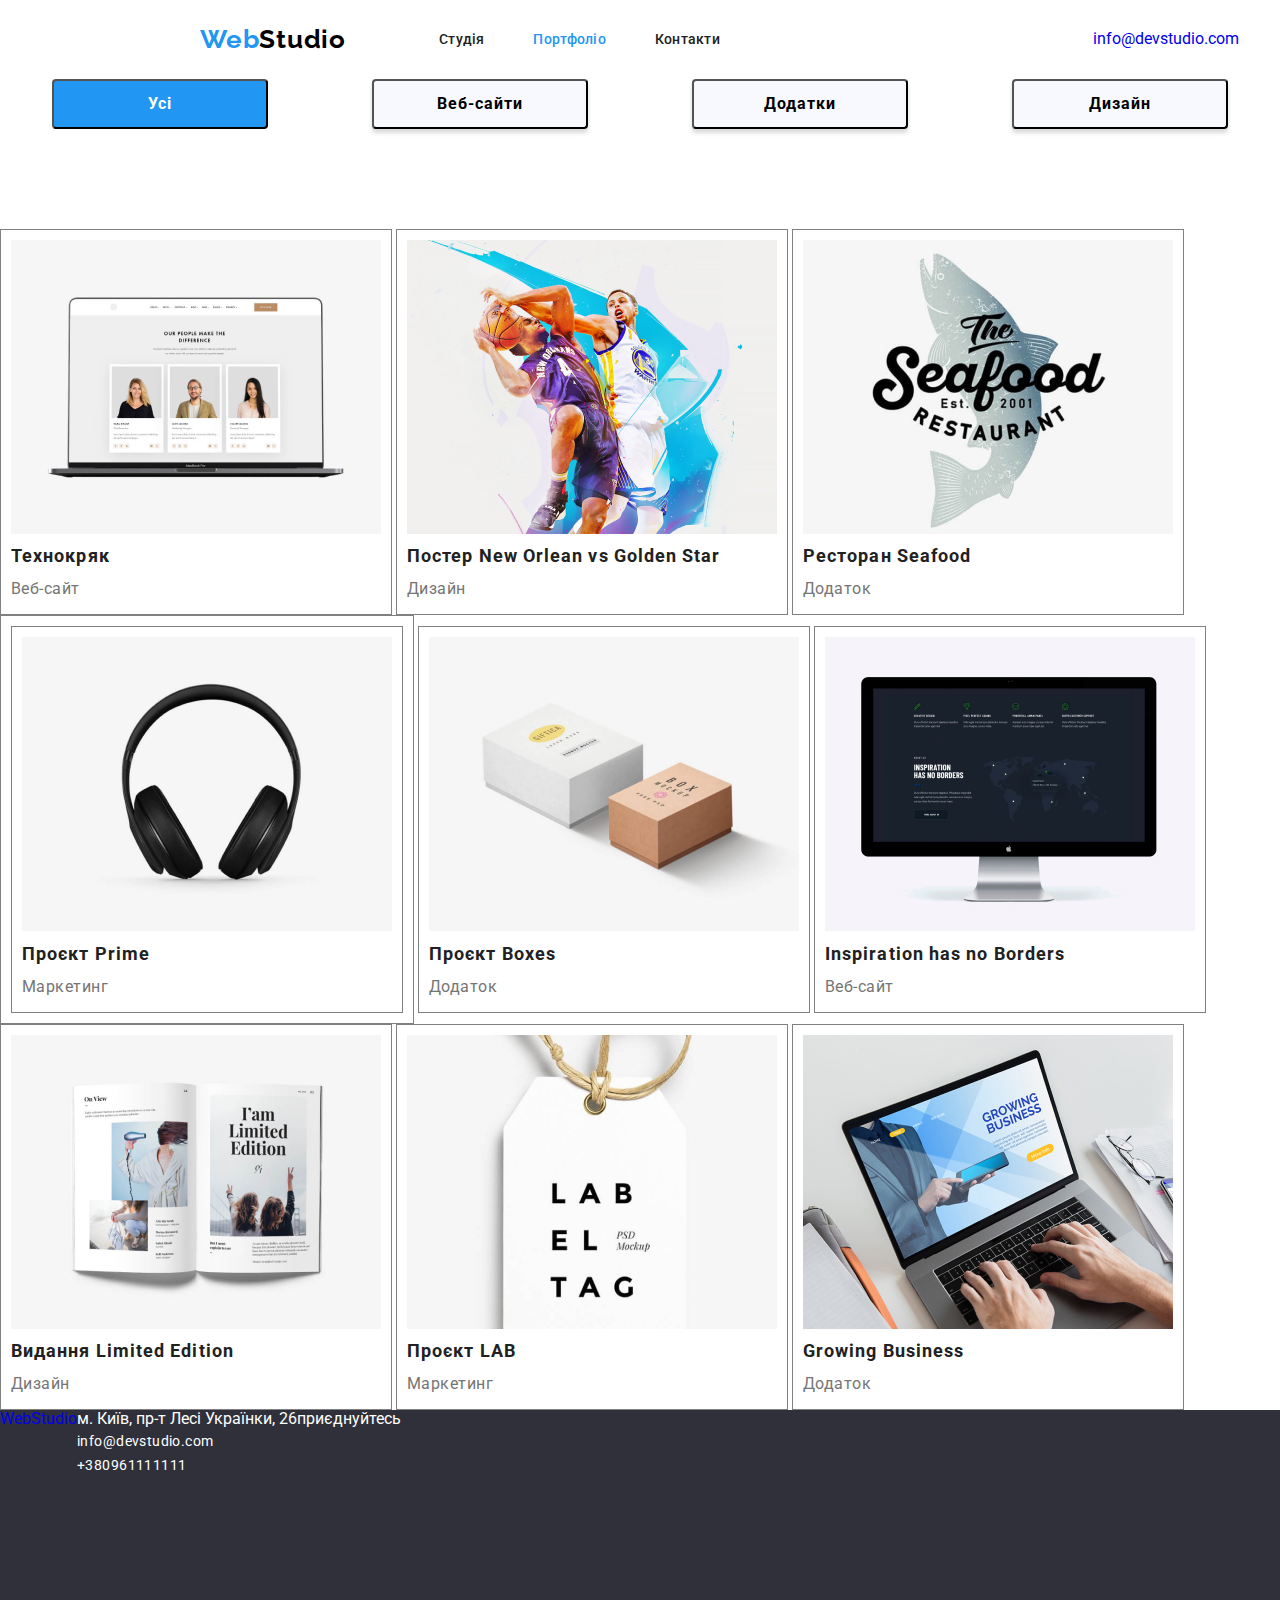
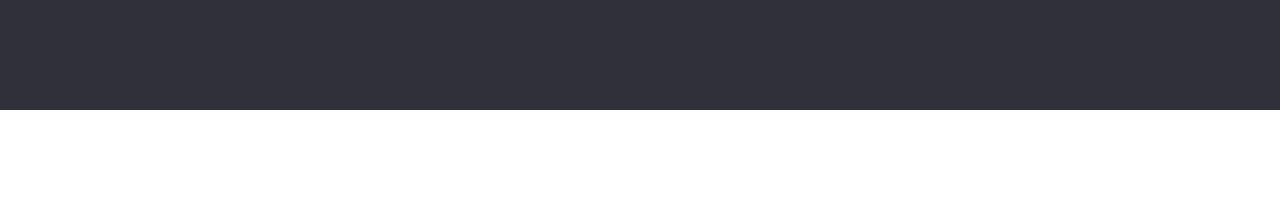
==== index.html @ 67d630a6 "add fiz" ====
<!DOCTYPE html>
<html lang="en">
<head>
    <meta charset="UTF-8">
    <meta http-equiv="X-UA-Compatible" content="IE=edge">
    <meta name="viewport" content="width=device-width, initial-scale=1.0">
    <title>WebStudio</title>
    <link rel="stylesheet" href="https://fonts.googleapis.com/css2?family=Raleway:wght@700&family=Roboto:wght@100;400;500;700;900&display=swap">
    <link rel="stylesheet" href="https://cdnjs.cloudflare.com/ajax/libs/modern-normalize/1.1.0/modern-normalize.min.css">
    <link rel="stylesheet" href="./css/styles.css">
</head>
<body>
    <div class="container">

      
        <header>
          <div class="header-main">
            <nav>
              <div class="header-left">
                <!-- header-nav-box -->
                <a href="#" class="logo-link"> <span class="Web">Web</span>Studio</a>
              <ul class="header-ul1">
                <li class="nav-list-link">
                  <a href="#" class="nav-list-text">Студія</a>
                </li>
                <li class="nav-list-link">
                  <a href="#" class="nav-list-text2">Портфоліо</a>
                </li>
                <li class="nav-list-link">
                  <a href="#" class="nav-list-text">Контакти</a>
                </li>
              </ul>
             </div>
            </nav>
          
          <div class="header-right">
             <!-- tel-email -->
            <a class="header-right-content" href="mailto:info@devstudio.com">info@devstudio.com</a>
            <a class="header-right-content" href="tel:+380961111111">+380961111111</a>
          </div>
          </div>
        </header>

        <section class="ccc"> 
            <button class="features-subtitle">Усі</button>
            <button class="features-subtitle7">Веб-сайти</button>
            <button class="features-subtitle7">Додатки</button>
            <button class="features-subtitle7">Дизайн</button>
            <button class="features-subtitle7">Маркетинг</button>
        </section>

        <section class="hero">

        <!--<section>
            <ul>
               <il class="li-img"><img src="./img (6).jpg" alt="#"></il>
               <il class="li-img"><img src="./img (7).jpg" alt=""></il>
               <il class="li-img"><img src="./img (8).jpg" alt=""></il>
               <br>
               <il class="li-img"><img src="./img (9).jpg" alt="#"></il>
               <il class="li-img"><img src="./img (10).jpg" alt="#"></il>
               <il class="li-img"><img src="./img (11).jpg" alt="#"></il>
               <br>
               <il class="li-img"><img src="./img (12).jpg" alt="#"></il>
               <il class="li-img"><img src="./img (13).jpg" alt="#"></il>
               <il class="li-img"><img src="./img (14).jpg" alt="#"></il>
            </ul>
        </section>-->

        <section class="container2">
          <img src="./img/img(7).jpg" alt="#">
          <h2 class="team-list-title">Технокряк</h2>
          <p class="team-list-paragraph">Веб-сайт</p>
        </section>
        
        <section class="container2">
           <img src="./img/img(8).jpg" alt="#">
           <h2 class="team-list-title">Постер New Orlean vs Golden Star</h2>
           <p class="team-list-paragraph">Дизайн</p>
         </section>

         <section class="container2">
           <img src="./img/img(9).jpg" alt="#">
           <h2 class="team-list-title">Ресторан Seafood</h2>
           <p class="team-list-paragraph">Додаток</p>
         </section>

         <div class="container2">
         <section class="container2">
           <img src="./img/img(10).jpg" alt="#">
           <h2 class="team-list-title">Проєкт Prime</h2>
           <p class="team-list-paragraph">Маркетинг</p>
         </section>
        </div>

         <section class="container2">
           <img src="./img/img(11).jpg" alt="#">
           <h2 class="team-list-title">Проєкт Boxes</h2>
           <p class="team-list-paragraph">Додаток</p>
         </section>

         <section class="container2">
           <img src="./img/img(12).jpg" alt="#">
           <h2 class="team-list-title">Inspiration has no Borders</h2>
           <p class="team-list-paragraph">Веб-сайт</p>
         </section>

         <section class="container2">
          <img src="./img/img(13).jpg" alt="#">
           <h2 class="team-list-title">Видання Limited Edition</h2>
           <p class="team-list-paragraph">Дизайн</p>
         </section>

         <section class="container2">
           <img src="./img/img(14).jpg" alt="#">
           <h2 class="team-list-title">Проєкт LAB</h2>
           <p class="team-list-paragraph">Маркетинг</p>
         </section>

         <section class="container2">
           <img src="./img/img(15).jpg" alt="#">
           <h2 class="team-list-title">Growing Business</h2>
           <p class="team-list-paragraph">Додаток</p>
         </section>

          <!-- footer -->
      <footer class="footer">
        <a href="#" class="studio"> <span class="Web2">Web</span>Studio</a>
        <section class="footer-text">
          <p>м. Київ, пр-т Лесі Українки, 26</p>
          <ul class="nav-list-2">
            <li><a class="nav-list-3" href="mailto:info@devstudio.com">info@devstudio.com</a></li>
            <li><a class="nav-list-3" href="tel:+380961111111">+380961111111</a></li>
          </ul>
        </section>
        <a class="color-footer" href="#">приєднуйтесь</a>
        
      </footer>

      </section>
    </div>
  </body>     
</html>
---- css/styles.css ----
body {
    font-family: 'Roboto', sans-serif;
}

ul, h1, h2, h3, h4, p {
    padding: 0;
    margin: 0;
}

ul {
    list-style: none;
}

a {
    text-decoration: none;
}

.container{
    width: 1600px;
    margin: 0 auto;
}

.header-main {
    width: 1200px;
    display: flex;
    justify-content: space-between;
    margin: 0 auto;
    padding: 24px 0;
}

.header-left{
    display: flex;
    justify-content: space-between;
    width: 520px;
}

.logo-link {
    font-family: 'Raleway';
    font-style: normal;
    font-weight: 700;
    font-size: 26px;
    line-height: 31px;
    letter-spacing: 0.03em;
    color: black;
    text-decoration: none;
}

.Web{
    color: #2196F3;
}

.header-ul1{
    display: flex;
    justify-content: space-between;
    width: 281px;
    align-items: center;
}

.nav-list-text{
    font-family: 'Roboto';
    font-style: normal;
    font-weight: 500;
    font-size: 14px;
    line-height: 16px;
    letter-spacing: 0.02em;
    color: #212121;
}

.header-right{
    display: flex;
    justify-content: space-between;
    width: 307px;
    align-items: center;
}

.features-subtitle{
    display: block;
    background: #2196F3 ;
    border-radius: 4px;
    font-family: 'Roboto' sans-serif;
    font-style: normal;
    font-weight: 700;
    font-size: 16px;
    line-height: 1.88;
    text-align: center;
    letter-spacing: 0.06em;
    color: #FFFFFF;
    width: 216px;
    height: 50px;
    margin: 0 auto;
}

.features-subtitle7{
    display: block;
    background: ghostwhite;
   box-shadow: 0px 4px 4px rgba(0, 0, 0, 0.15);
    border-radius: 4px;
    font-family: 'Roboto' sans-serif;
    font-style: normal;
    font-weight: 700;
    font-size: 16px;
    line-height: 1.88;
    text-align: center;
    letter-spacing: 0.06em;
    color: black;
    width: 216px;
    height: 50px;
    margin: 0 auto;
    padding: 5px 0;
}

.ccc {
    display: flex;
    justify-content: space-around;
}

.team-list-title{
    font-family: 'Roboto';
    font-style: normal;
    font-weight: 700;
    font-size: 18px;
    line-height: 36px;
    letter-spacing: 0.06em;
    color: #212121;
}

.team-list-paragraph{
    font-family: 'Roboto';
    font-style: normal;
    font-weight: 400;
    font-size: 16px;
    line-height: 30px;
    letter-spacing: 0.03em;
    color: #757575;
}
 
.container2 {
    margin: 0 auto;
    align-items: center;
    display: inline-block;
    font-family: sans-serif;
    background: #FFFFFF;
    padding: 10px 10px;
    border: 1px solid gray;
}

.hero{
    background-color: #FFFFFF;
    padding: 100px 0;
}

.nav-list-text2 {
    font-family: 'Roboto';
    font-style: normal;
    font-weight: 500;
    font-size: 14px;
    line-height: 16px;
    letter-spacing: 0.02em;
    color: #2196F3;
}

.footer{
    display: flex;
    background:#2F303A;
    max-width: 100%;
    height: 300px;
}

.footer-text{
    color: #FFFFFF;
}

.nav-list-2 a{
    text-decoration: none;
    color: #fff;
    
}

.wed2 {  
    color: #2196F3;
}

.nav-list-3 {
    font-family: 'Roboto';
    font-style: normal;
    font-weight: 400;
    font-size: 14px;
    line-height: 24px;
    /* or 171% */
    letter-spacing: 0.03em;
    color: #757575;
}

.color {
    color: #FFFFFF;
}

/* Vector */

.Vector {
position: absolute;
left: 70.89%;
right: 17.11%;
top: 17.31%;
bottom: 70.7%;
background: #FFFFFF;
}

/* Ellipse */

.Ellipse {
position: absolute;
left: 0%;
right: 0%;
top: 0%;
bottom: 0%;
background: rgba(255, 255, 255, 0.1);
}

.color-footer {
    display: flex;
    justify-content: space-around;
    color: #FFFFFF;
}
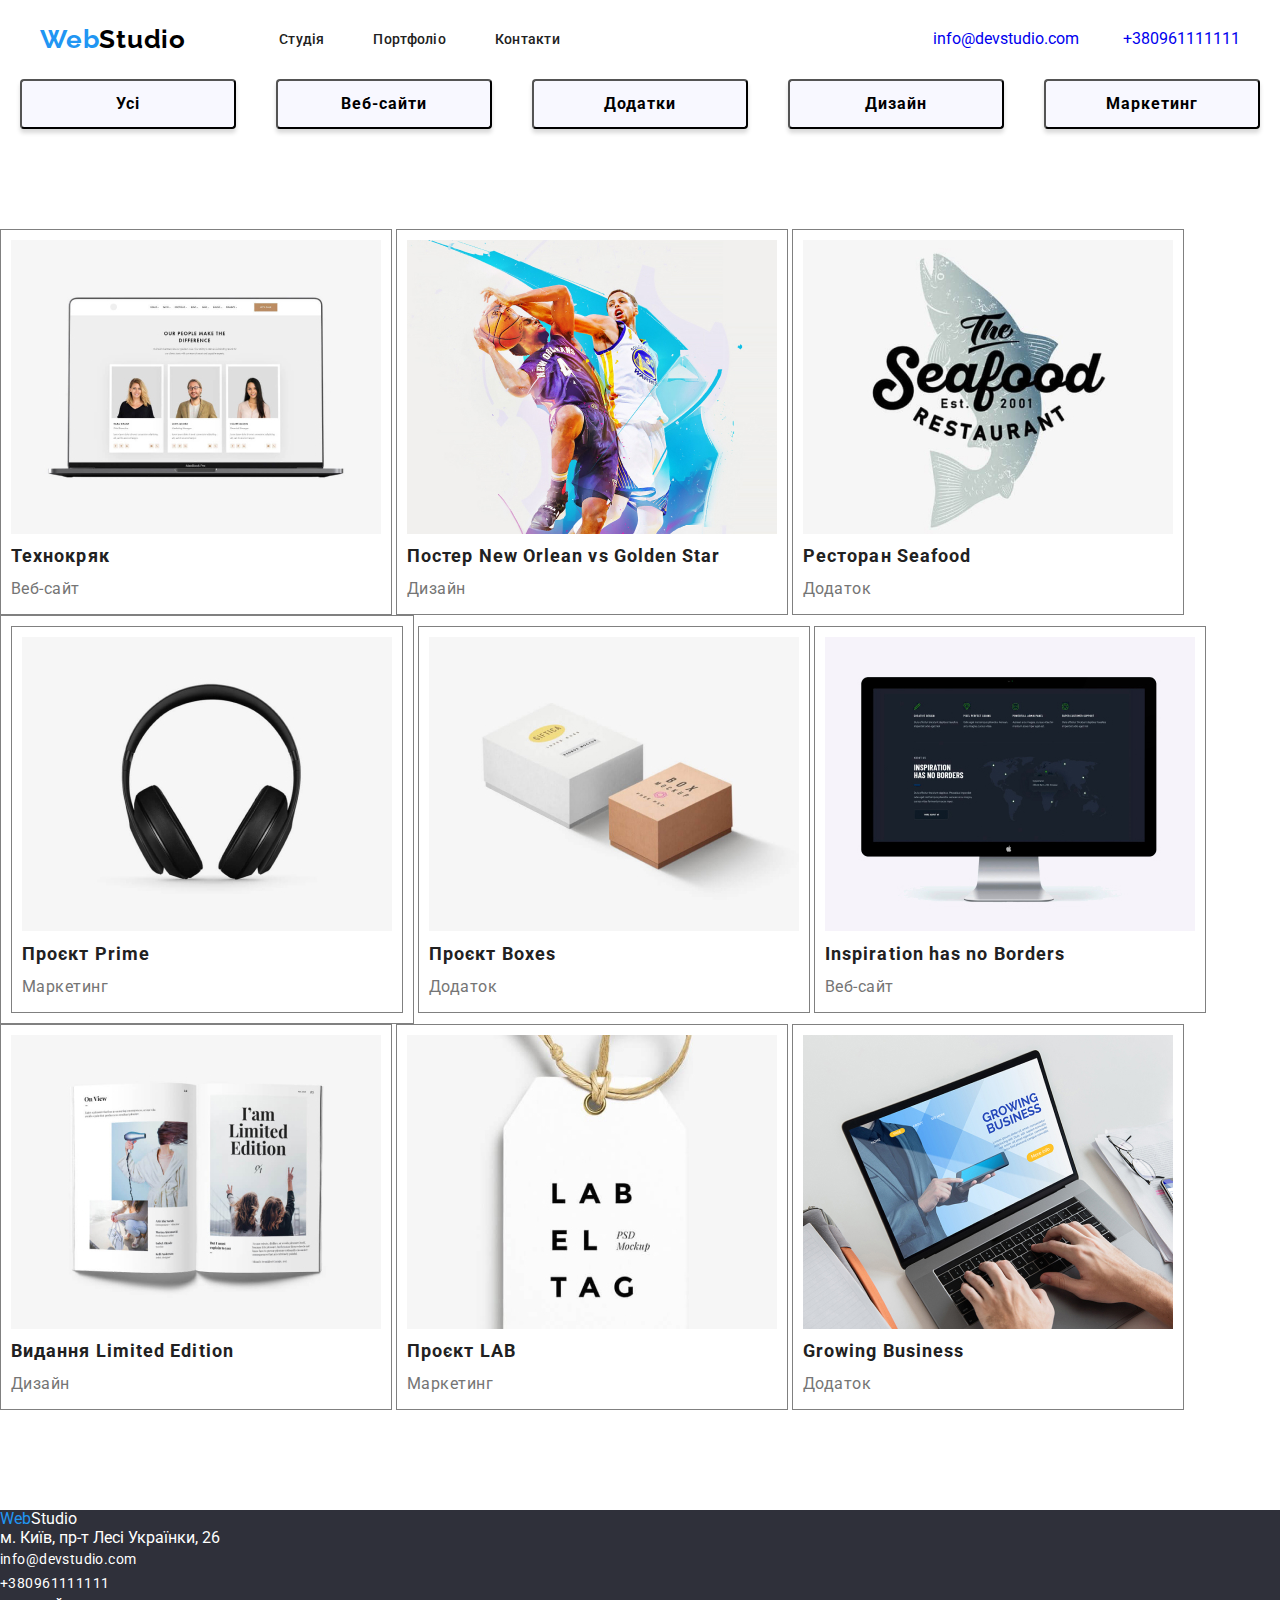
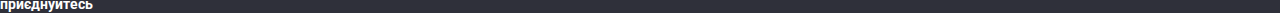
==== commit 38d08f8d: "add fiz" ====
--- a/index.html
+++ b/index.html
@@ -10,8 +10,8 @@
     <link rel="stylesheet" href="./css/styles.css">
 </head>
 <body>
+
     <div class="container">
-
       
         <header>
           <div class="header-main">
@@ -24,7 +24,7 @@
                   <a href="#" class="nav-list-text">Студія</a>
                 </li>
                 <li class="nav-list-link">
-                  <a href="#" class="nav-list-text2">Портфоліо</a>
+                  <a href="./index.html" class="nav-list-text">Портфоліо</a>
                 </li>
                 <li class="nav-list-link">
                   <a href="#" class="nav-list-text">Контакти</a>
@@ -41,31 +41,17 @@
           </div>
         </header>
 
-        <section class="ccc"> 
-            <button class="features-subtitle">Усі</button>
+        <div class="container-main">
+
+          <section class="ccc"> 
+            <button class="features-subtitle7">Усі</button>
             <button class="features-subtitle7">Веб-сайти</button>
             <button class="features-subtitle7">Додатки</button>
             <button class="features-subtitle7">Дизайн</button>
             <button class="features-subtitle7">Маркетинг</button>
         </section>
 
-        <section class="hero">
-
-        <!--<section>
-            <ul>
-               <il class="li-img"><img src="./img (6).jpg" alt="#"></il>
-               <il class="li-img"><img src="./img (7).jpg" alt=""></il>
-               <il class="li-img"><img src="./img (8).jpg" alt=""></il>
-               <br>
-               <il class="li-img"><img src="./img (9).jpg" alt="#"></il>
-               <il class="li-img"><img src="./img (10).jpg" alt="#"></il>
-               <il class="li-img"><img src="./img (11).jpg" alt="#"></il>
-               <br>
-               <il class="li-img"><img src="./img (12).jpg" alt="#"></il>
-               <il class="li-img"><img src="./img (13).jpg" alt="#"></il>
-               <il class="li-img"><img src="./img (14).jpg" alt="#"></il>
-            </ul>
-        </section>-->
+      <section class="hero">
 
         <section class="container2">
           <img src="./img/img(7).jpg" alt="#">
@@ -74,7 +60,7 @@
         </section>
         
         <section class="container2">
-           <img src="./img/img(8).jpg" alt="#">
+           <img src="./img/img(8).jpg" alt="#" class="img-8">
            <h2 class="team-list-title">Постер New Orlean vs Golden Star</h2>
            <p class="team-list-paragraph">Дизайн</p>
          </section>
@@ -123,9 +109,14 @@
            <p class="team-list-paragraph">Додаток</p>
          </section>
 
+        </section>
+
           <!-- footer -->
+
       <footer class="footer">
-        <a href="#" class="studio"> <span class="Web2">Web</span>Studio</a>
+
+        <a href="#" class="studio"> <span class="Web">Web</span>Studio</a>
+
         <section class="footer-text">
           <p>м. Київ, пр-т Лесі Українки, 26</p>
           <ul class="nav-list-2">
@@ -137,7 +128,7 @@
         
       </footer>
 
-      </section>
+        </div>
     </div>
   </body>     
 </html>--- a/css/styles.css
+++ b/css/styles.css
@@ -16,7 +16,7 @@
 }
 
 .container{
-    width: 1600px;
+    width: 100%;
     margin: 0 auto;
 }
 
@@ -56,6 +56,11 @@
     align-items: center;
 }
 
+.nav-list-text:hover, .nav-list-text:focus {
+    font-weight: 600;
+    color: #94CFFF;
+}
+
 .nav-list-text{
     font-family: 'Roboto';
     font-style: normal;
@@ -66,6 +71,7 @@
     color: #212121;
 }
 
+
 .header-right{
     display: flex;
     justify-content: space-between;
@@ -73,27 +79,14 @@
     align-items: center;
 }
 
-.features-subtitle{
-    display: block;
-    background: #2196F3 ;
-    border-radius: 4px;
-    font-family: 'Roboto' sans-serif;
-    font-style: normal;
-    font-weight: 700;
-    font-size: 16px;
-    line-height: 1.88;
-    text-align: center;
-    letter-spacing: 0.06em;
-    color: #FFFFFF;
-    width: 216px;
-    height: 50px;
-    margin: 0 auto;
+.features-subtitle7:hover, .features-subtitle7:focus {
+    color: #94CFFF;
 }
 
 .features-subtitle7{
     display: block;
     background: ghostwhite;
-   box-shadow: 0px 4px 4px rgba(0, 0, 0, 0.15);
+    box-shadow: 0px 4px 4px rgba(0, 0, 0, 0.15);
     border-radius: 4px;
     font-family: 'Roboto' sans-serif;
     font-style: normal;
@@ -149,21 +142,21 @@
     padding: 100px 0;
 }
 
-.nav-list-text2 {
-    font-family: 'Roboto';
-    font-style: normal;
-    font-weight: 500;
-    font-size: 14px;
-    line-height: 16px;
-    letter-spacing: 0.02em;
-    color: #2196F3;
+.img-8:hover, .img-8:focus {
+    background: #2196F3E5;
+}
+
+.img-8 {
+    width: 370px;
+    height: 294px;
 }
 
 .footer{
-    display: flex;
     background:#2F303A;
-    max-width: 100%;
-    height: 300px;
+}
+
+.studio {
+    color: #FFFFFF;
 }
 
 .footer-text{
@@ -176,17 +169,12 @@
     
 }
 
-.wed2 {  
-    color: #2196F3;
-}
-
 .nav-list-3 {
     font-family: 'Roboto';
     font-style: normal;
     font-weight: 400;
     font-size: 14px;
     line-height: 24px;
-    /* or 171% */
     letter-spacing: 0.03em;
     color: #757575;
 }
@@ -195,30 +183,12 @@
     color: #FFFFFF;
 }
 
-/* Vector */
-
-.Vector {
-position: absolute;
-left: 70.89%;
-right: 17.11%;
-top: 17.31%;
-bottom: 70.7%;
-background: #FFFFFF;
+.color-footer {
+    font-family: 'Roboto';
+    font-style: normal;
+    font-weight: 700;
+    font-size: 14px;
+    line-height: normal;
+    
+    color: #FFFFFF;
 }
-
-/* Ellipse */
-
-.Ellipse {
-position: absolute;
-left: 0%;
-right: 0%;
-top: 0%;
-bottom: 0%;
-background: rgba(255, 255, 255, 0.1);
-}
-
-.color-footer {
-    display: flex;
-    justify-content: space-around;
-    color: #FFFFFF;
-}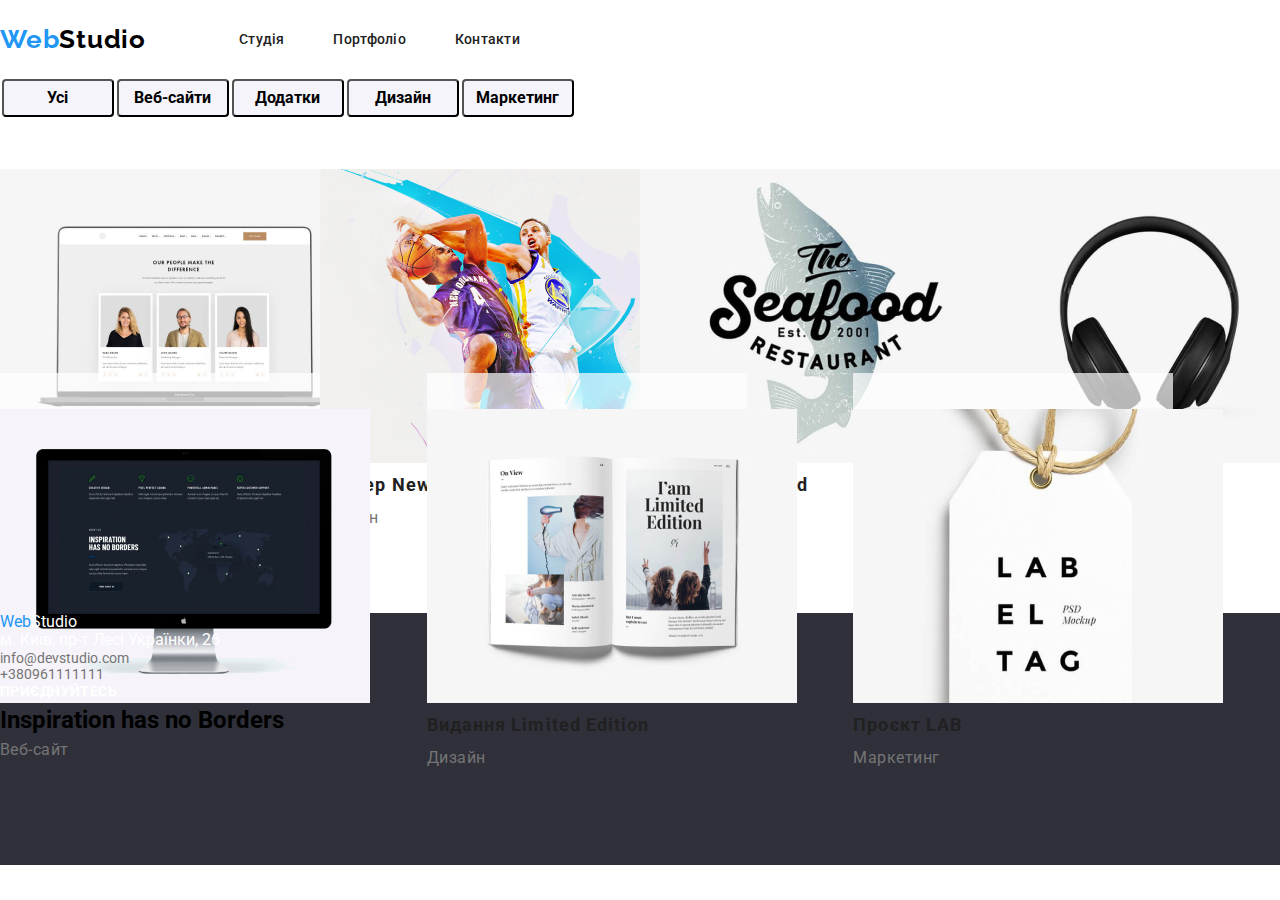
==== commit eedc4ec6: "add fiz" ====
--- a/index.html
+++ b/index.html
@@ -14,7 +14,7 @@
     <div class="container">
       
         <header>
-          <div class="header-main">
+          <div class="header">
             <nav>
               <div class="header-left">
                 <!-- header-nav-box -->
@@ -33,82 +33,85 @@
              </div>
             </nav>
           
-          <div class="header-right">
-             <!-- tel-email -->
-            <a class="header-right-content" href="mailto:info@devstudio.com">info@devstudio.com</a>
-            <a class="header-right-content" href="tel:+380961111111">+380961111111</a>
-          </div>
+            <div class="header-right">
+              <!-- tel-email -->
+              <a class="nav-list-email" href="mailto:info@devstudio.com"> <span> <img src="./img/envelope.png" alt="#" class="photo-email"> </span> info@devstudio.com</a>
+              <a class="nav-list-email"href="tel:+380961111111"> <span> <img src="./img/smartphone.png" alt="#" class="photo-email"> </span> +380961111111</a>
+            </div>
           </div>
         </header>
 
-        <div class="container-main">
+        <section>
+          <div class="button-ccc">
+            <section class="ccc"> 
+              <button class="features-subtitle">Усі</button>
+              <button class="features-subtitle">Веб-сайти</button>
+              <button class="features-subtitle">Додатки</button>
+              <button class="features-subtitle">Дизайн</button>
+              <button class="features-subtitle">Маркетинг</button>
+            </div>
+          </section>
 
-          <section class="ccc"> 
-            <button class="features-subtitle7">Усі</button>
-            <button class="features-subtitle7">Веб-сайти</button>
-            <button class="features-subtitle7">Додатки</button>
-            <button class="features-subtitle7">Дизайн</button>
-            <button class="features-subtitle7">Маркетинг</button>
+        <section class="language">
+          <div class="container-language">
+
+            <ul class="navi-list">
+              <li class="list">
+                <img src="./img/img(7).jpg" alt="Технокряк">
+                <h2 class="text">Технокряк</h2>
+                <p class="text-2">Веб-сайт</p>
+              </li>
+
+              <li class="list">
+                <img src="./img/img(8).jpg" alt="Постер New Orlean vs Golden Star">
+                <h2 class="text">Постер New Orlean vs Golden Star</h2>
+                <p class="text-2">Дизайн</p>
+              </li>
+
+              <li class="list">
+                <img src="./img/img(9).jpg" alt="Ресторан Seafood">
+                <h2 class="text">Ресторан Seafood</h2>
+                <p class="text-2">Додаток</p>
+              </li>
+
+              <li class="list">
+                <img src="./img/img(10).jpg" alt="Проєкт Prime">
+                <h2 class="text">Проєкт Prime</h2>
+                <p class="text-2">Маркетинг</p>
+              </li>
+
+              <li class="list">
+                <img src="./img/img(11).jpg" alt="роєкт Boxes">
+                <h2 class="text">Проєкт Boxes</h2>
+                <p class="text-2">Додаток</p>
+              </li>
+
+              <li class="list">
+                <img src="./img/img(12).jpg" alt="Inspiration has no Borders">
+                <h2 class="team-list-title">Inspiration has no Borders</h2>
+                <p class="text-2">Веб-сайт</p>
+              </li>
+
+              <li class="list">
+                <img src="./img/img(13).jpg" alt="Видання Limited Edition">
+                <h2 class="text">Видання Limited Edition</h2>
+                <p class="text-2">Дизайн</p>
+              </li>
+
+              <li class="list">
+                <img src="./img/img(14).jpg" alt="Проєкт LAB">
+                <h2 class="text">Проєкт LAB</h2>
+                <p class="text-2">Маркетинг</p>
+              </li>
+
+              <li class="list">
+                <img src="./img/img(15).jpg" alt="Growing Business">
+                <h2 class="text">Growing Business</h2>
+                <p class="text-2">Додаток</p>
+              </li>
+            </ul>
+          </div>
         </section>
-
-      <section class="hero">
-
-        <section class="container2">
-          <img src="./img/img(7).jpg" alt="#">
-          <h2 class="team-list-title">Технокряк</h2>
-          <p class="team-list-paragraph">Веб-сайт</p>
-        </section>
-        
-        <section class="container2">
-           <img src="./img/img(8).jpg" alt="#" class="img-8">
-           <h2 class="team-list-title">Постер New Orlean vs Golden Star</h2>
-           <p class="team-list-paragraph">Дизайн</p>
-         </section>
-
-         <section class="container2">
-           <img src="./img/img(9).jpg" alt="#">
-           <h2 class="team-list-title">Ресторан Seafood</h2>
-           <p class="team-list-paragraph">Додаток</p>
-         </section>
-
-         <div class="container2">
-         <section class="container2">
-           <img src="./img/img(10).jpg" alt="#">
-           <h2 class="team-list-title">Проєкт Prime</h2>
-           <p class="team-list-paragraph">Маркетинг</p>
-         </section>
-        </div>
-
-         <section class="container2">
-           <img src="./img/img(11).jpg" alt="#">
-           <h2 class="team-list-title">Проєкт Boxes</h2>
-           <p class="team-list-paragraph">Додаток</p>
-         </section>
-
-         <section class="container2">
-           <img src="./img/img(12).jpg" alt="#">
-           <h2 class="team-list-title">Inspiration has no Borders</h2>
-           <p class="team-list-paragraph">Веб-сайт</p>
-         </section>
-
-         <section class="container2">
-          <img src="./img/img(13).jpg" alt="#">
-           <h2 class="team-list-title">Видання Limited Edition</h2>
-           <p class="team-list-paragraph">Дизайн</p>
-         </section>
-
-         <section class="container2">
-           <img src="./img/img(14).jpg" alt="#">
-           <h2 class="team-list-title">Проєкт LAB</h2>
-           <p class="team-list-paragraph">Маркетинг</p>
-         </section>
-
-         <section class="container2">
-           <img src="./img/img(15).jpg" alt="#">
-           <h2 class="team-list-title">Growing Business</h2>
-           <p class="team-list-paragraph">Додаток</p>
-         </section>
-
         </section>
 
           <!-- footer -->
@@ -117,18 +120,14 @@
 
         <a href="#" class="studio"> <span class="Web">Web</span>Studio</a>
 
-        <section class="footer-text">
-          <p>м. Київ, пр-т Лесі Українки, 26</p>
-          <ul class="nav-list-2">
-            <li><a class="nav-list-3" href="mailto:info@devstudio.com">info@devstudio.com</a></li>
-            <li><a class="nav-list-3" href="tel:+380961111111">+380961111111</a></li>
-          </ul>
+        <section>
+          <p class="text-footer-p">м. Київ, пр-т Лесі Українки, 26</p>
+          <a class="nav-list-3" href="mailto:info@devstudio.com">info@devstudio.com</a>
+          <a class="nav-list-3" href="tel:+380961111111">+380961111111</a>
         </section>
-        <a class="color-footer" href="#">приєднуйтесь</a>
-        
+        <a class="text-footer" href="#">приєднуйтесь</a>
       </footer>
 
-        </div>
     </div>
   </body>     
 </html>--- a/css/styles.css
+++ b/css/styles.css
@@ -16,12 +16,12 @@
 }
 
 .container{
-    width: 100%;
-    margin: 0 auto;
-}
-
-.header-main {
-    width: 1200px;
+    width: 1600px;
+    margin: 0 auto;
+}
+
+.header{
+    width: 1600px;
     display: flex;
     justify-content: space-between;
     margin: 0 auto;
@@ -79,116 +79,152 @@
     align-items: center;
 }
 
+.nav-list-email {
+    color: #757575;
+    font-size: 14px;
+    font-family: 'Roboto';
+    font-weight: 500;
+    letter-spacing: 0.28px;
+}
+
+.nav-list-email:hover, .nav-list-email:focus {
+    color: #2196F3;
+}
+
 .features-subtitle7:hover, .features-subtitle7:focus {
     color: #94CFFF;
 }
 
-.features-subtitle7{
-    display: block;
-    background: ghostwhite;
-    box-shadow: 0px 4px 4px rgba(0, 0, 0, 0.15);
+.button-ccc {
+    width: 575px;
+    height: 54px;
+}
+
+.ccc {
+    display: flex;
+    justify-content: space-around;
+}
+
+.features-subtitle:hover, .features-subtitle:focus {
+    color: #2196F3;
+}
+
+.features-subtitle { 
+    width: 112px;
+    height: 38px;
+    background: #F5F4FA;
+    font-family: 'Roboto' sans-serif;
+    font-style: normal;
+    font-weight: 700;
+    font-size: 16px;
+    text-align: center;
+    padding: 5px 0;
     border-radius: 4px;
-    font-family: 'Roboto' sans-serif;
-    font-style: normal;
-    font-weight: 700;
+}
+
+.language {
+    display: flex;
+    width: 1600px;
+    flex-direction: column;
+    justify-content: center;
+    align-items: center;
+    /*padding:58px 0 57px ;
+    background-position: center;
+    background-size: cover;
+    background-repeat: no-repeat;*/
+}
+
+.container-language {
+    width: 1600px;
+    margin: 0 auto;
+}
+
+.navi-list {
+    display: flex;
+    align-items: center;
+    justify-content: space-between;
+    margin: 0 auto;
+    flex-wrap: wrap; 
+}
+
+.list {
+    padding: 36px 0; 
+    width: 320px;
+    height: 240px;
+    background: rgba(255, 255, 255, 0.7);
+}
+
+.text {
+    display: flex;
+    width: 322px;
+    flex-direction: column;
+    color: #212121;
+    font-family: 'Roboto', sans-serif;
+    font-size: 18px;
+    font-style: normal;
+    font-weight: 700;
+    line-height: 36px;
+    letter-spacing: 1.08px;
+}
+
+.text-2 {
+    text-align: justify;
+    display: flex;
+    width: 322px;
+    color: #757575;
+    font-family: 'Roboto', sans-serif;
     font-size: 16px;
-    line-height: 1.88;
-    text-align: center;
-    letter-spacing: 0.06em;
-    color: black;
-    width: 216px;
-    height: 50px;
-    margin: 0 auto;
-    padding: 5px 0;
-}
-
-.ccc {
-    display: flex;
-    justify-content: space-around;
-}
-
-.team-list-title{
-    font-family: 'Roboto';
-    font-style: normal;
-    font-weight: 700;
-    font-size: 18px;
-    line-height: 36px;
-    letter-spacing: 0.06em;
-    color: #212121;
-}
-
-.team-list-paragraph{
-    font-family: 'Roboto';
     font-style: normal;
     font-weight: 400;
-    font-size: 16px;
     line-height: 30px;
-    letter-spacing: 0.03em;
+    letter-spacing: 0.48px;
+}
+
+.footer{
+    width: 1600px;
+    height: 252px;
+    background:#2F303A;
+}
+
+.studio {
+    color: #FFFFFF;
+}
+
+.footer-text{
+    color: #FFFFFF;
+    font-family: 'Roboto';
+    font-size: 14px;
+    font-style: normal;
+    font-weight: 700;
+    line-height: normal;
+    letter-spacing: 0.42px;
+    text-transform: uppercase;
+}
+
+.text-footer-p {
+    color: #FFFFFF;
+}
+
+.nav-list-3 {
+    display: flex;
+    flex-direction: column;
     color: #757575;
-}
- 
-.container2 {
-    margin: 0 auto;
-    align-items: center;
-    display: inline-block;
-    font-family: sans-serif;
-    background: #FFFFFF;
-    padding: 10px 10px;
-    border: 1px solid gray;
-}
-
-.hero{
-    background-color: #FFFFFF;
-    padding: 100px 0;
-}
-
-.img-8:hover, .img-8:focus {
-    background: #2196F3E5;
-}
-
-.img-8 {
-    width: 370px;
-    height: 294px;
-}
-
-.footer{
-    background:#2F303A;
-}
-
-.studio {
-    color: #FFFFFF;
-}
-
-.footer-text{
-    color: #FFFFFF;
-}
-
-.nav-list-2 a{
-    text-decoration: none;
-    color: #fff;
-    
-}
-
-.nav-list-3 {
-    font-family: 'Roboto';
-    font-style: normal;
-    font-weight: 400;
-    font-size: 14px;
-    line-height: 24px;
-    letter-spacing: 0.03em;
-    color: #757575;
-}
-
-.color {
-    color: #FFFFFF;
-}
-
-.color-footer {
-    font-family: 'Roboto';
-    font-style: normal;
-    font-weight: 700;
-    font-size: 14px;
+    font-family: 'Roboto';
+    font-size: 14px;
+    font-style: normal;
+}
+
+.text-footer:hover, .text-footer:focus {
+    color: #2196F3;
+}
+
+.text-footer {
+    color: #FFFFFF;
+    font-family: 'Roboto';
+    font-size: 14px;
+    font-style: normal;
+    font-weight: 700;
     line-height: normal;
-    
-    color: #FFFFFF;
-}
+    letter-spacing: 0.42px;
+    text-transform: uppercase;
+}
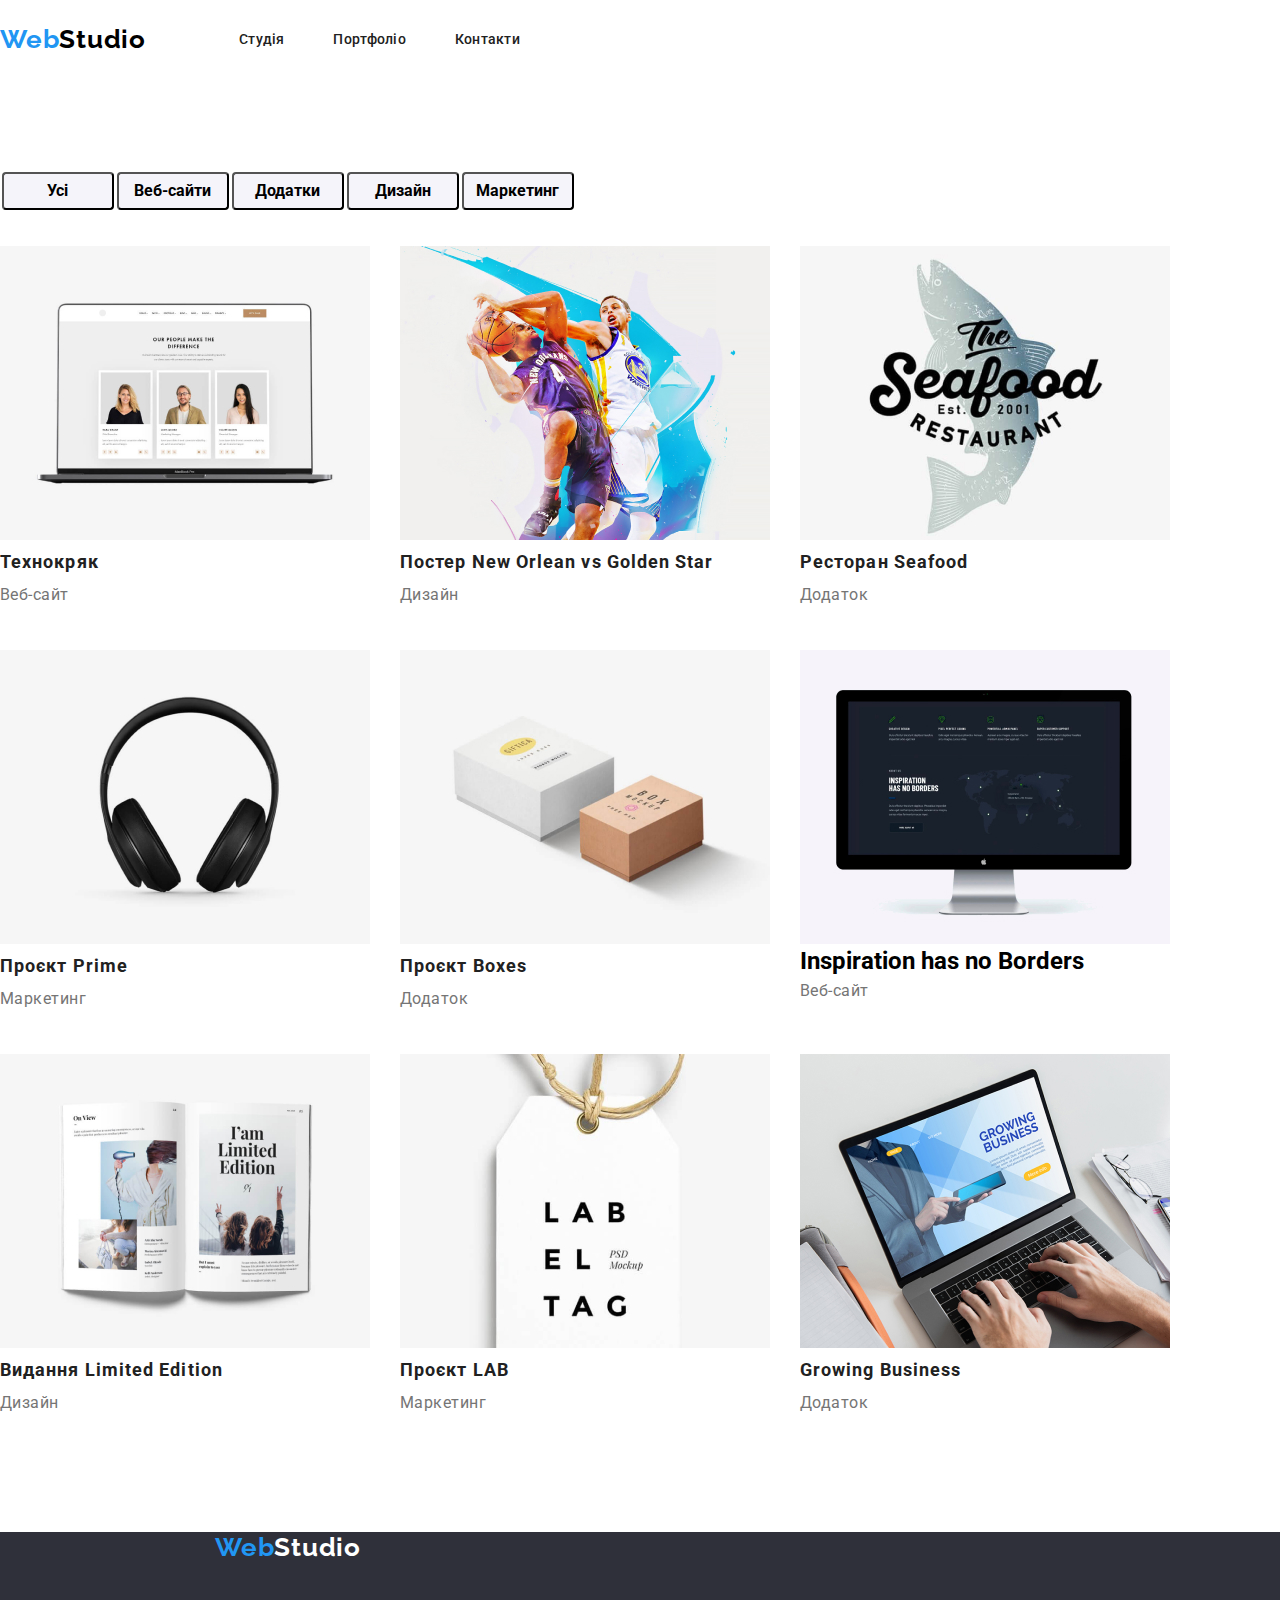
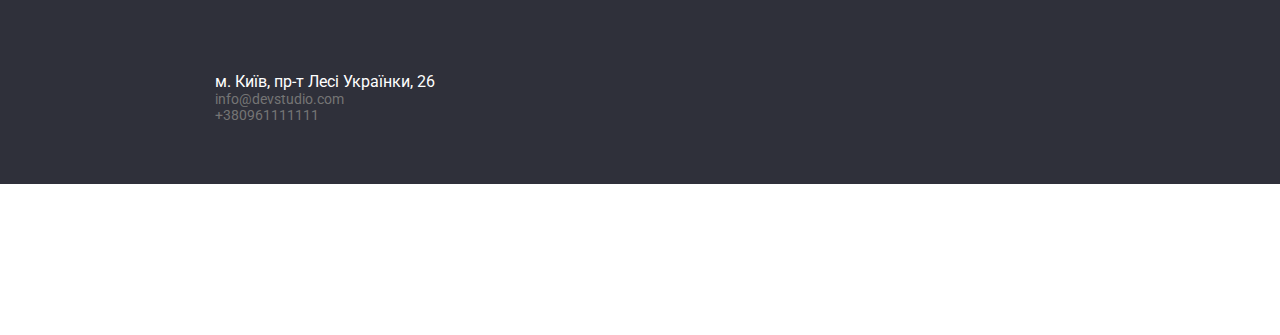
==== commit 562b43b0: "add fiz" ====
--- a/index.html
+++ b/index.html
@@ -4,7 +4,7 @@
     <meta charset="UTF-8">
     <meta http-equiv="X-UA-Compatible" content="IE=edge">
     <meta name="viewport" content="width=device-width, initial-scale=1.0">
-    <title>WebStudio</title>
+    <title>Портфоліо</title>
     <link rel="stylesheet" href="https://fonts.googleapis.com/css2?family=Raleway:wght@700&family=Roboto:wght@100;400;500;700;900&display=swap">
     <link rel="stylesheet" href="https://cdnjs.cloudflare.com/ajax/libs/modern-normalize/1.1.0/modern-normalize.min.css">
     <link rel="stylesheet" href="./css/styles.css">
@@ -41,7 +41,6 @@
           </div>
         </header>
 
-        <section>
           <div class="button-ccc">
             <section class="ccc"> 
               <button class="features-subtitle">Усі</button>
@@ -49,8 +48,8 @@
               <button class="features-subtitle">Додатки</button>
               <button class="features-subtitle">Дизайн</button>
               <button class="features-subtitle">Маркетинг</button>
+            </section>
             </div>
-          </section>
 
         <section class="language">
           <div class="container-language">
@@ -117,15 +116,17 @@
           <!-- footer -->
 
       <footer class="footer">
-
         <a href="#" class="studio"> <span class="Web">Web</span>Studio</a>
 
-        <section>
+        <div class="section-footer">
           <p class="text-footer-p">м. Київ, пр-т Лесі Українки, 26</p>
+
           <a class="nav-list-3" href="mailto:info@devstudio.com">info@devstudio.com</a>
+
           <a class="nav-list-3" href="tel:+380961111111">+380961111111</a>
-        </section>
-        <a class="text-footer" href="#">приєднуйтесь</a>
+
+          <p class="text-footer">приєднуйтесь</p>
+        </div>
       </footer>
 
     </div>
--- a/css/styles.css
+++ b/css/styles.css
@@ -39,10 +39,11 @@
     font-style: normal;
     font-weight: 700;
     font-size: 26px;
-    line-height: 31px;
     letter-spacing: 0.03em;
     color: black;
     text-decoration: none;
+    line-height: normal;
+    letter-spacing: 0.78px;
 }
 
 .Web{
@@ -98,6 +99,7 @@
 .button-ccc {
     width: 575px;
     height: 54px;
+    padding-top: 94px;
 }
 
 .ccc {
@@ -106,7 +108,8 @@
 }
 
 .features-subtitle:hover, .features-subtitle:focus {
-    color: #2196F3;
+    background-color: #2196F3;
+    color: #FFFFFF;
 }
 
 .features-subtitle { 
@@ -118,24 +121,19 @@
     font-weight: 700;
     font-size: 16px;
     text-align: center;
-    padding: 5px 0;
     border-radius: 4px;
 }
 
 .language {
     display: flex;
-    width: 1600px;
+    width: 1170px;
+    height: 1360px;
     flex-direction: column;
     justify-content: center;
     align-items: center;
-    /*padding:58px 0 57px ;
-    background-position: center;
-    background-size: cover;
-    background-repeat: no-repeat;*/
 }
 
 .container-language {
-    width: 1600px;
     margin: 0 auto;
 }
 
@@ -143,14 +141,12 @@
     display: flex;
     align-items: center;
     justify-content: space-between;
-    margin: 0 auto;
     flex-wrap: wrap; 
 }
 
 .list {
-    padding: 36px 0; 
-    width: 320px;
-    height: 240px;
+    width: 370px;
+    height: 404px;
     background: rgba(255, 255, 255, 0.7);
 }
 
@@ -187,7 +183,19 @@
 }
 
 .studio {
-    color: #FFFFFF;
+    padding-top: 60px;
+    color: #FFFFFF;
+    font-family: 'Raleway';
+    font-size: 26px;
+    font-style: normal;
+    font-weight: 700;
+    line-height: normal;
+    letter-spacing: 0.78px;
+    padding-left: 215px;
+}
+
+.section-footer {
+    padding: 111px 0 120px 215px;
 }
 
 .footer-text{
@@ -219,12 +227,13 @@
 }
 
 .text-footer {
-    color: #FFFFFF;
-    font-family: 'Roboto';
-    font-size: 14px;
-    font-style: normal;
+    color: #FFF;
+    font-family: 'Roboto';
+    font-size: 14px;
     font-weight: 700;
     line-height: normal;
     letter-spacing: 0.42px;
     text-transform: uppercase;
-}
+    padding-top: 75px;
+    padding-left: 215px;
+}
